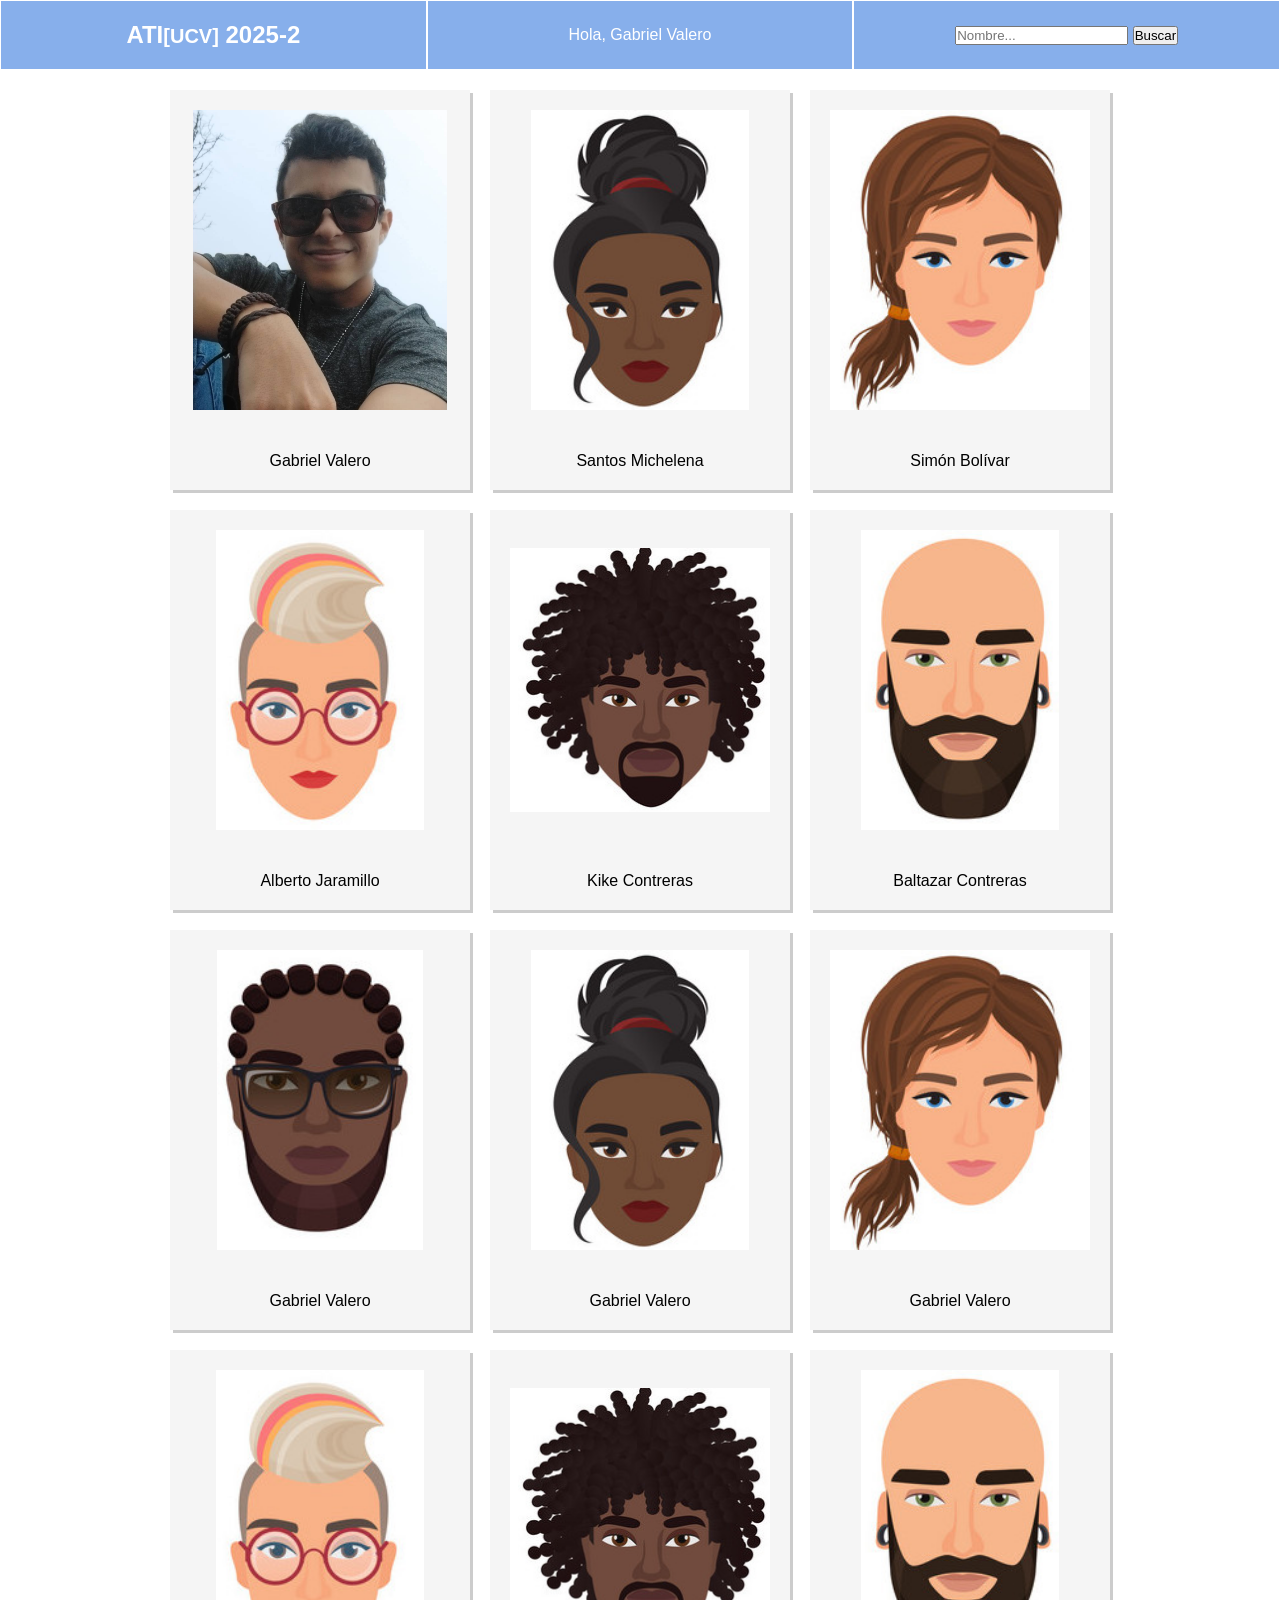
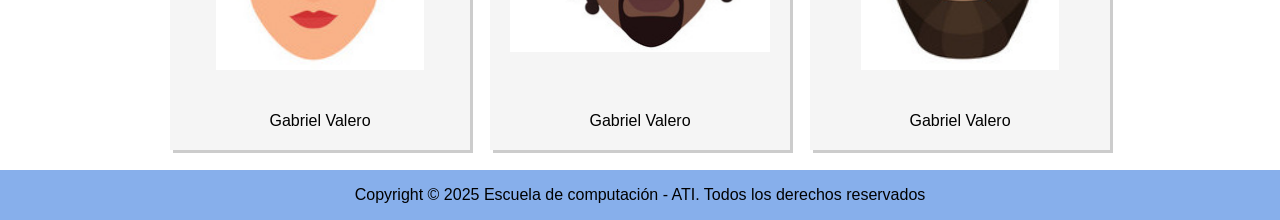
==== index.html @ 056672fb "primera versión página de listado" ====
<!DOCTYPE html>
<html lang="en">
  <head>
    <meta charset="UTF-8" />
    <meta rel="shortcut icon" href="favicon.ico" type="image/x-icon" />
    <meta name="viewport" content="width=device-width, initial-scale=1.0" />
    <title>ATI[UCV] 2025-2</title>
    <style>
      *{
        margin: 0;
        padding: 0;
        box-sizing: border-box;
        font-family: Arial, Helvetica, sans-serif;
      }
      li{
        list-style: none;
      }
      nav{
        background-color: #87AFEB;
        height: 70px;
        color: white;
        display: flex;
        justify-content: center;
        align-items: center;
      }
      nav ul{
        width: 100%;
        height: 100%;
        display: flex;
        justify-content: space-between;
        align-items: center;
        
      }
      nav ul li{
        width: 100%;
        height: 100%;
        border: 1px solid white;
        display: flex;
        justify-content: center;
        align-items: center;
      }
      section, section ul{
        width: 100%;
        height: 100%;
      }
      section ul{
        display: flex;
        flex-wrap: wrap;
        justify-content: center;
        align-items: center;
        gap: 20px;
        padding: 20px;
      }
      section ul li{
        display: flex;
        justify-content: space-between;
        flex-direction: column;
        background-color: #F5F5F5;
        height: 400px;
        width: 300px;
        padding: 20px;
        text-align: center;
        box-shadow: 3px 3px rgba(0,0,0,0.2);
      }
      section ul li img{
        width: 100%;
        height: 300px;
        object-fit: contain;
      }
      footer{
        height: 50px;
        background-color: #87AFEB;
        display: flex;
        justify-content: center;
        align-items: center;
      }
    </style>
  </head>
  <body>
    <header>
      <nav>
        <ul>
          <li>
            <h1>ATI<small>[UCV]</small> 2025-2</h1>
          </li>
          <li>
            <p>Hola, Gabriel Valero</p>
          </li>
          <li>
            <form action="">
              <input type="text" placeholder="Nombre...">
              <input type="submit" value="Buscar" class="submit">
            </form>
          </li>
        </ul>
      </nav>
    </header>

    <section>
      <ul>
        <li>
          <img src="/28187730/28187730.jpg" alt="mi imágen">
          <p>Gabriel Valero</p>
        </li>
        <li>
          <img src="/dummy1/dummy.jpg" alt="">
          <p>Santos Michelena</p>
        </li>
        <li>
          <img src="/dummy2/dummy.jpg" alt="">
          <p>Simón Bolívar</p>
        </li>
        <li>
          <img src="/dummy3/dummy.jpg" alt="">
          <p>Alberto Jaramillo</p>
        </li>
        <li>
          <img src="/dummy4/dummy.jpg" alt="">
          <p>Kike Contreras</p>
        </li>
        <li>
          <img src="/dummy5/dummy.jpg" alt="">
          <p>Baltazar Contreras</p>
        </li>
        <li>
          <img src="/dummy6/dummy.jpg" alt="">
          <p>Gabriel Valero</p>
        </li>
        <li>
          <img src="/dummy1/dummy.jpg" alt="">
          <p>Gabriel Valero</p>
        </li>
        <li>
          <img src="/dummy2/dummy.jpg" alt="">
          <p>Gabriel Valero</p>
        </li>
        <li>
          <img src="/dummy3/dummy.jpg" alt="">
          <p>Gabriel Valero</p>
        </li>
        <li>
          <img src="/dummy4/dummy.jpg" alt="">
          <p>Gabriel Valero</p>
        </li>
        <li>
          <img src="/dummy5/dummy.jpg" alt="">
          <p>Gabriel Valero</p>
        </li>
      </ul>
    </section>

    <footer>
      <p>Copyright © 2025 Escuela de computación - ATI. Todos los derechos reservados</p>
    </footer>
  </body>
</html>
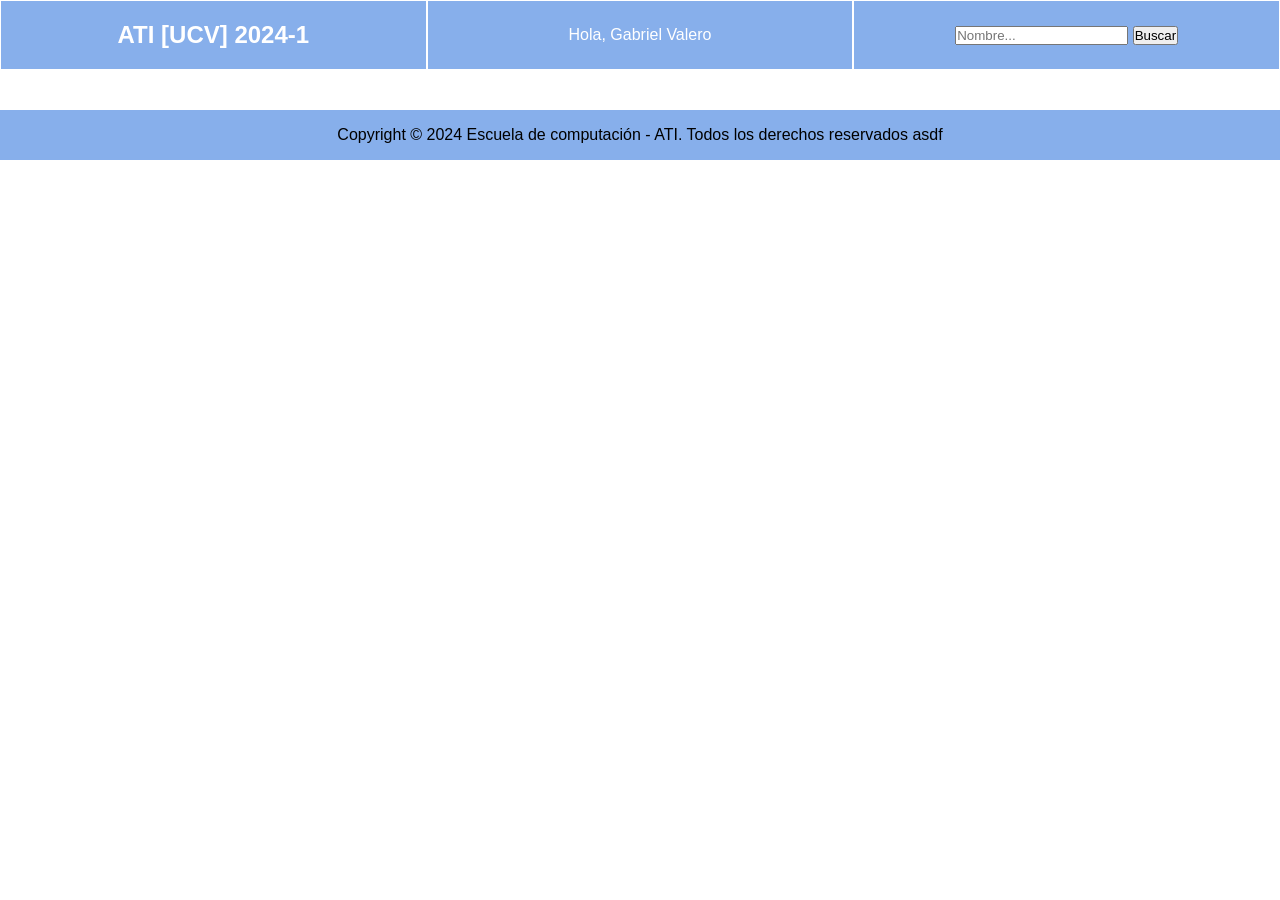
==== commit 775e08b2: "configuración desde javascript" ====
--- a/index.html
+++ b/index.html
@@ -1,156 +1,44 @@
 <!DOCTYPE html>
-<html lang="en">
-  <head>
-    <meta charset="UTF-8" />
-    <meta rel="shortcut icon" href="favicon.ico" type="image/x-icon" />
-    <meta name="viewport" content="width=device-width, initial-scale=1.0" />
-    <title>ATI[UCV] 2025-2</title>
-    <style>
-      *{
-        margin: 0;
-        padding: 0;
-        box-sizing: border-box;
-        font-family: Arial, Helvetica, sans-serif;
-      }
-      li{
-        list-style: none;
-      }
-      nav{
-        background-color: #87AFEB;
-        height: 70px;
-        color: white;
-        display: flex;
-        justify-content: center;
-        align-items: center;
-      }
-      nav ul{
-        width: 100%;
-        height: 100%;
-        display: flex;
-        justify-content: space-between;
-        align-items: center;
-        
-      }
-      nav ul li{
-        width: 100%;
-        height: 100%;
-        border: 1px solid white;
-        display: flex;
-        justify-content: center;
-        align-items: center;
-      }
-      section, section ul{
-        width: 100%;
-        height: 100%;
-      }
-      section ul{
-        display: flex;
-        flex-wrap: wrap;
-        justify-content: center;
-        align-items: center;
-        gap: 20px;
-        padding: 20px;
-      }
-      section ul li{
-        display: flex;
-        justify-content: space-between;
-        flex-direction: column;
-        background-color: #F5F5F5;
-        height: 400px;
-        width: 300px;
-        padding: 20px;
-        text-align: center;
-        box-shadow: 3px 3px rgba(0,0,0,0.2);
-      }
-      section ul li img{
-        width: 100%;
-        height: 300px;
-        object-fit: contain;
-      }
-      footer{
-        height: 50px;
-        background-color: #87AFEB;
-        display: flex;
-        justify-content: center;
-        align-items: center;
-      }
-    </style>
-  </head>
-  <body>
-    <header>
-      <nav>
-        <ul>
-          <li>
-            <h1>ATI<small>[UCV]</small> 2025-2</h1>
-          </li>
-          <li>
-            <p>Hola, Gabriel Valero</p>
-          </li>
-          <li>
-            <form action="">
-              <input type="text" placeholder="Nombre...">
-              <input type="submit" value="Buscar" class="submit">
-            </form>
-          </li>
-        </ul>
-      </nav>
-    </header>
+<html lang="es">
 
-    <section>
+<head>
+  <meta charset="UTF-8" />
+  <meta rel="shortcut icon" href="favicon.ico" type="image/x-icon" />
+  <meta name="viewport" content="width=device-width, initial-scale=1.0" />
+  <title>ATI[UCV] 2025-2</title>
+  <link rel="stylesheet" href="/css/style.css" />
+  <script type="text/javascript" src="/datos/index.json" defer></script>
+  <script type="text/javascript" src="/js/index.js" defer></script>
+
+</head>
+
+<body class="index">
+  <header>
+    <nav>
       <ul>
-        <li>
-          <img src="/28187730/28187730.jpg" alt="mi imágen">
-          <p>Gabriel Valero</p>
+        <li id="nav1">
+        </li>
+        <li id="nav2">
+          <p></p>
         </li>
         <li>
-          <img src="/dummy1/dummy.jpg" alt="">
-          <p>Santos Michelena</p>
-        </li>
-        <li>
-          <img src="/dummy2/dummy.jpg" alt="">
-          <p>Simón Bolívar</p>
-        </li>
-        <li>
-          <img src="/dummy3/dummy.jpg" alt="">
-          <p>Alberto Jaramillo</p>
-        </li>
-        <li>
-          <img src="/dummy4/dummy.jpg" alt="">
-          <p>Kike Contreras</p>
-        </li>
-        <li>
-          <img src="/dummy5/dummy.jpg" alt="">
-          <p>Baltazar Contreras</p>
-        </li>
-        <li>
-          <img src="/dummy6/dummy.jpg" alt="">
-          <p>Gabriel Valero</p>
-        </li>
-        <li>
-          <img src="/dummy1/dummy.jpg" alt="">
-          <p>Gabriel Valero</p>
-        </li>
-        <li>
-          <img src="/dummy2/dummy.jpg" alt="">
-          <p>Gabriel Valero</p>
-        </li>
-        <li>
-          <img src="/dummy3/dummy.jpg" alt="">
-          <p>Gabriel Valero</p>
-        </li>
-        <li>
-          <img src="/dummy4/dummy.jpg" alt="">
-          <p>Gabriel Valero</p>
-        </li>
-        <li>
-          <img src="/dummy5/dummy.jpg" alt="">
-          <p>Gabriel Valero</p>
+          <form action="">
+            <input type="text" class="buscar">
+            <button></button>
+          </form>
         </li>
       </ul>
-    </section>
+    </nav>
+  </header>
 
-    <footer>
-      <p>Copyright © 2025 Escuela de computación - ATI. Todos los derechos reservados</p>
-    </footer>
-  </body>
-</html>
+  <section>
+    <ul>
+    </ul>
+  </section>
+
+  <footer>
+    <p></p>
+  </footer>
+</body>
+
+</html>
--- a/css/style.css
+++ b/css/style.css
@@ -0,0 +1,210 @@
+/* index */
+
+* {
+    margin: 0;
+    padding: 0;
+    box-sizing: border-box;
+    font-family: Arial, Helvetica, sans-serif;
+}
+
+li {
+    list-style: none;
+}
+
+.index nav {
+    background-color: #87AFEB;
+    height: 70px;
+    color: white;
+    display: flex;
+    justify-content: center;
+    align-items: center;
+}
+
+.index nav ul {
+    width: 100%;
+    height: 100%;
+    display: flex;
+    justify-content: space-between;
+    align-items: center;
+
+}
+
+.index nav ul li {
+    width: 100%;
+    height: 100%;
+    border: 1px solid white;
+    display: flex;
+    justify-content: center;
+    align-items: center;
+}
+
+.index section,
+.index section ul {
+    width: 100%;
+    height: 100%;
+}
+
+.index section ul {
+    display: flex;
+    flex-wrap: wrap;
+    justify-content: center;
+    align-items: center;
+    gap: 20px;
+    padding: 20px;
+}
+
+.index section ul li {
+    display: flex;
+    justify-content: space-between;
+    flex-direction: column;
+    background-color: #F5F5F5;
+    height: 400px;
+    width: 300px;
+    padding: 20px;
+    text-align: center;
+    box-shadow: 3px 3px rgba(0, 0, 0, 0.2);
+}
+
+.index section ul li:hover {
+    background-color: #A0C3D7;
+    transform: rotate(5deg) scale(1.05);
+}
+
+.index section ul li img {
+    width: 100%;
+    height: 300px;
+    object-fit: contain;
+}
+
+.index footer {
+    height: 50px;
+    background-color: #87AFEB;
+    display: flex;
+    justify-content: center;
+    align-items: center;
+}
+
+.index .grande{
+    display: none;
+}
+
+/* Perfil */
+
+.perfil img {
+    object-fit: cover;
+    border-top-left-radius: 60px;
+    height: 346px;
+    width: 100%;
+}
+
+.perfil .container {
+    display: flex;
+    flex-direction: column;
+    align-items: center;
+    justify-content: center;
+    gap: 10px;
+    width: 100%;
+    max-width: 900px;
+    margin: 10px;
+}
+
+.perfil h1 {
+    margin-top: 0;
+    font-family: system-ui, -apple-system, BlinkMacSystemFont, 'Segoe UI', Roboto, Oxygen, Ubuntu, Cantarell, 'Open Sans', 'Helvetica Neue', sans-serif;
+    font-size: 40px;
+}
+
+.perfil .description {
+    font-style: italic;
+    font-family: system-ui, -apple-system, BlinkMacSystemFont, 'Segoe UI', Roboto, Oxygen, Ubuntu, Cantarell, 'Open Sans', 'Helvetica Neue', sans-serif;
+}
+
+.perfil .textContainer {
+    border: 2px solid black;
+    padding: 10px;
+    box-shadow: 4px 4px rgba(0, 0, 0, 0.2);
+}
+
+.perfil .info {
+    display: flex;
+    flex-direction: row;
+}
+
+.perfil .info p {
+    width: 50%;
+    margin-top: 7px;
+    margin-bottom: 0;
+}
+
+.perfil p{
+    font-size: 23px;
+}
+.perfil .lng {
+    font-weight: bold;
+}
+
+.perfil .contact {
+    margin-top: 15px;
+    display: flex;
+    align-items: center;
+}
+
+.perfil .contact p {
+    margin: 0;
+}
+
+.perfil a {
+    color: orange;
+}
+
+.perfil a:hover {
+    color: red;
+}
+
+.perfil #grande {
+    display: none;
+}
+@media (min-width: 480px) {
+    .perfil h1{
+        font-size: 40px;
+    }
+    .perfil p{
+        font-size: 20px;
+    }
+}
+
+@media (min-width: 769px) {
+
+    .perfil h1{
+        font-size: 30px;
+    }
+    .perfil p{
+        font-size: 15px;
+    }
+
+    .perfil .container {
+        flex-direction: row;
+    }
+
+    .perfil img {
+        width: 100%;
+
+    }
+    .perfil #grande {
+        display: block;
+    }
+    .perfil #peque {
+        display: none;
+    }
+    .index .grande {
+        display: block;
+    }
+    .index .peque {
+        display: none;
+    }
+    .perfil img {
+        object-fit: cover;
+        border-top-left-radius: 60px;
+        height: 346px;
+    }
+}
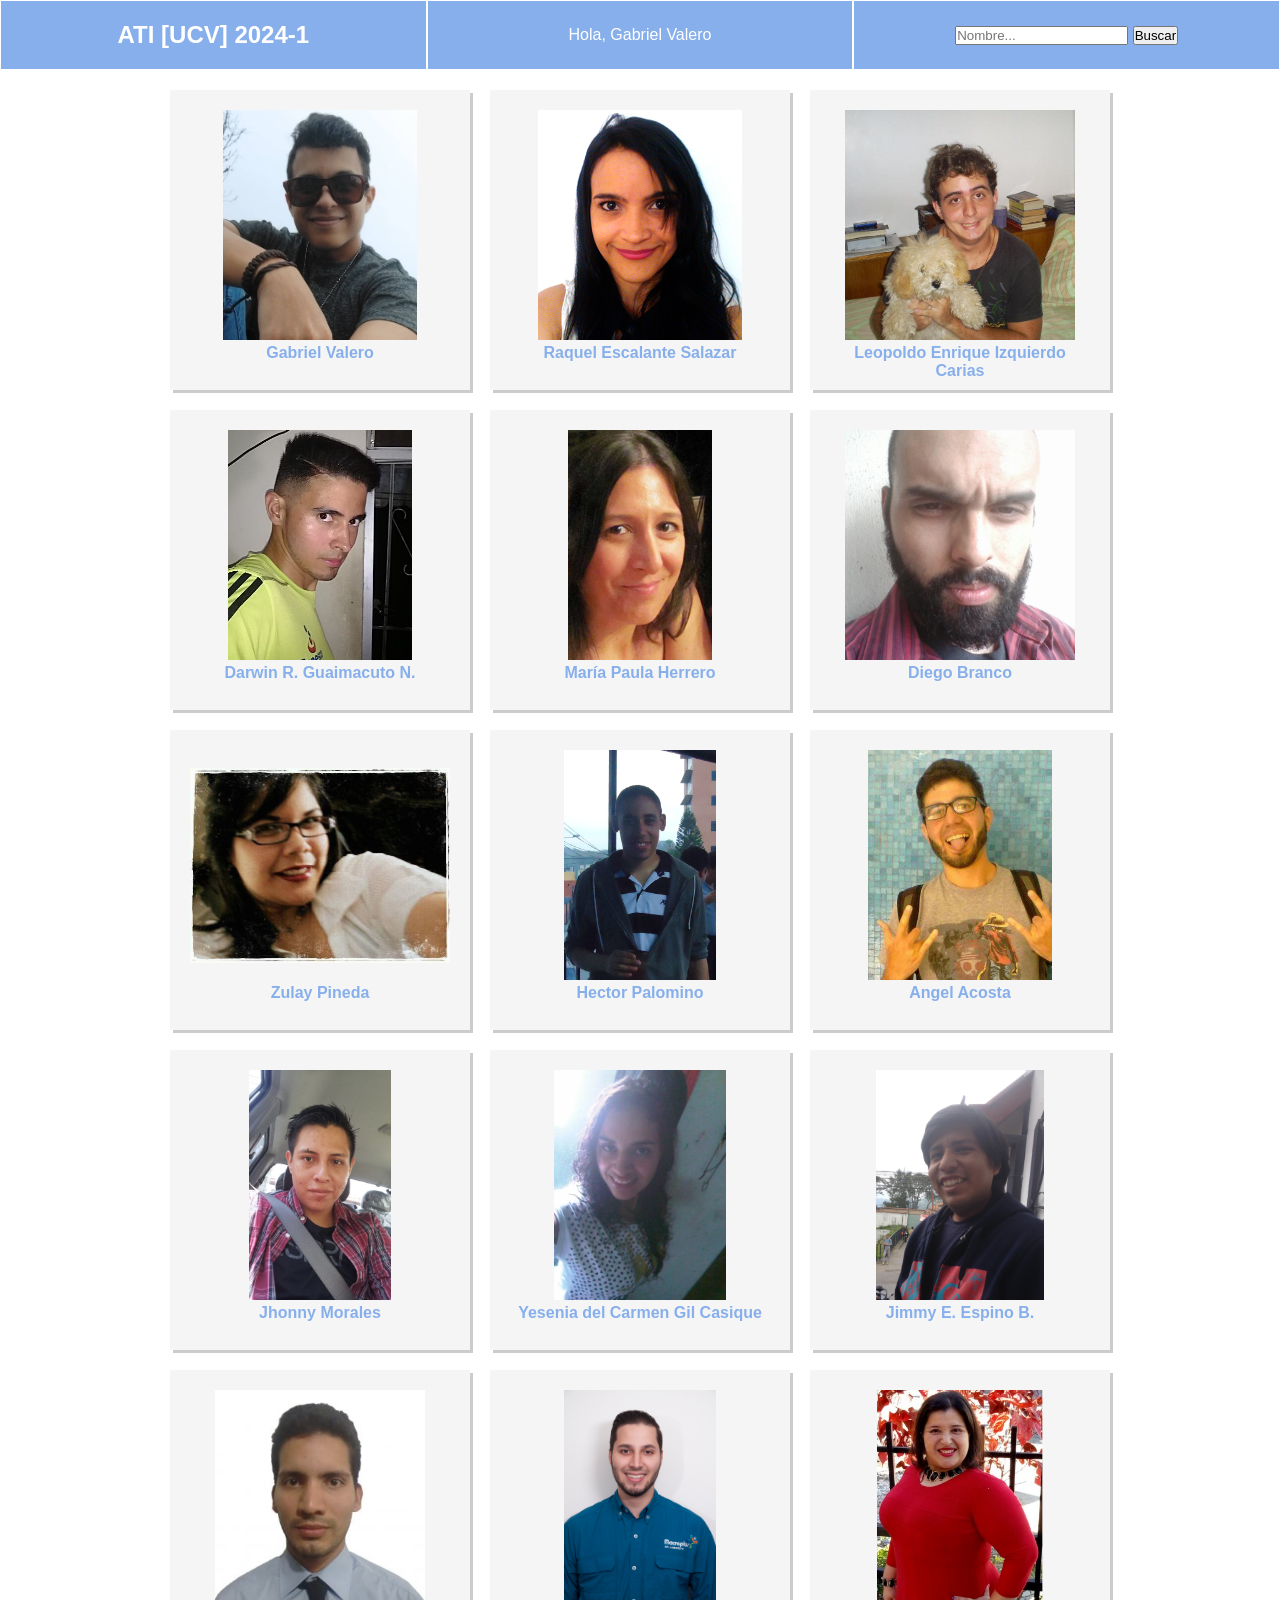
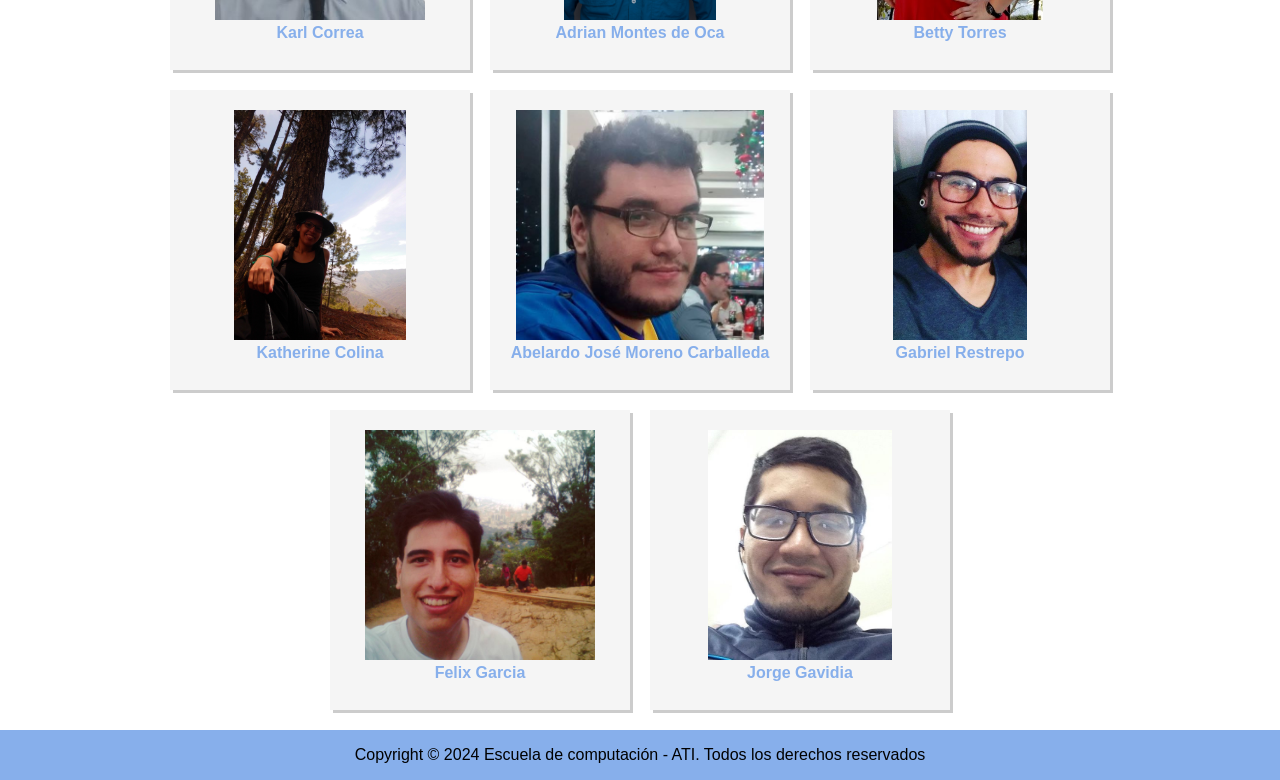
==== commit 86d2c60e: "Correcciones de las anteriores entregas" ====
--- a/index.html
+++ b/index.html
@@ -3,7 +3,7 @@
 
 <head>
   <meta charset="UTF-8" />
-  <meta rel="shortcut icon" href="favicon.ico" type="image/x-icon" />
+  <link rel="shortcut icon" href="favicon.ico" type="image/x-icon" />
   <meta name="viewport" content="width=device-width, initial-scale=1.0" />
   <title>ATI[UCV] 2025-2</title>
   <link rel="stylesheet" href="/css/style.css" />
--- a/css/style.css
+++ b/css/style.css
@@ -11,7 +11,7 @@
     list-style: none;
 }
 
-.index nav {
+nav {
     background-color: #87AFEB;
     height: 70px;
     color: white;
@@ -20,7 +20,7 @@
     align-items: center;
 }
 
-.index nav ul {
+nav ul {
     width: 100%;
     height: 100%;
     display: flex;
@@ -29,7 +29,7 @@
 
 }
 
-.index nav ul li {
+nav ul li {
     width: 100%;
     height: 100%;
     border: 1px solid white;
@@ -52,13 +52,17 @@
     gap: 20px;
     padding: 20px;
 }
-
+.index a{
+    text-decoration: none;
+    color: black;
+
+}
 .index section ul li {
     display: flex;
     justify-content: space-between;
     flex-direction: column;
     background-color: #F5F5F5;
-    height: 400px;
+    height: 300px;
     width: 300px;
     padding: 20px;
     text-align: center;
@@ -70,22 +74,24 @@
     transform: rotate(5deg) scale(1.05);
 }
 
-.index section ul li img {
-    width: 100%;
-    height: 300px;
+.index section ul li a img {
+    width: 100%;
+    height: 230px;
     object-fit: contain;
 }
-
-.index footer {
-    height: 50px;
+.index section ul li a p {
+    color: #87AFEB;
+    font-weight: 600;
+}
+
+footer {
+    min-height: 50px;
+    padding-top: 10px;
+    padding-bottom: 10px;
     background-color: #87AFEB;
     display: flex;
     justify-content: center;
     align-items: center;
-}
-
-.index .grande{
-    display: none;
 }
 
 /* Perfil */
@@ -93,7 +99,7 @@
 .perfil img {
     object-fit: cover;
     border-top-left-radius: 60px;
-    height: 346px;
+    height: 300px;
     width: 100%;
 }
 
@@ -106,6 +112,7 @@
     width: 100%;
     max-width: 900px;
     margin: 10px;
+    padding: 30px;
 }
 
 .perfil h1 {
@@ -121,11 +128,17 @@
 
 .perfil .textContainer {
     border: 2px solid black;
+    height: 100%;
     padding: 10px;
+    display: flex;
+    flex-direction: column;
+    align-items: center;
+    justify-content: space-around;
     box-shadow: 4px 4px rgba(0, 0, 0, 0.2);
 }
 
 .perfil .info {
+    width: 100%;
     display: flex;
     flex-direction: row;
 }
@@ -157,13 +170,13 @@
     color: orange;
 }
 
-.perfil a:hover {
+.perfil a:active {
     color: red;
 }
-
-.perfil #grande {
-    display: none;
-}
+.vacio{
+    color: #87AFEB
+}
+
 @media (min-width: 480px) {
     .perfil h1{
         font-size: 40px;
@@ -181,30 +194,18 @@
     .perfil p{
         font-size: 15px;
     }
-
+    
     .perfil .container {
         flex-direction: row;
-    }
-
+        height: 450px;
+    }
     .perfil img {
         width: 100%;
 
     }
-    .perfil #grande {
-        display: block;
-    }
-    .perfil #peque {
-        display: none;
-    }
-    .index .grande {
-        display: block;
-    }
-    .index .peque {
-        display: none;
-    }
     .perfil img {
-        object-fit: cover;
+        object-fit: contain;
         border-top-left-radius: 60px;
-        height: 346px;
+        height: 100%;
     }
 }
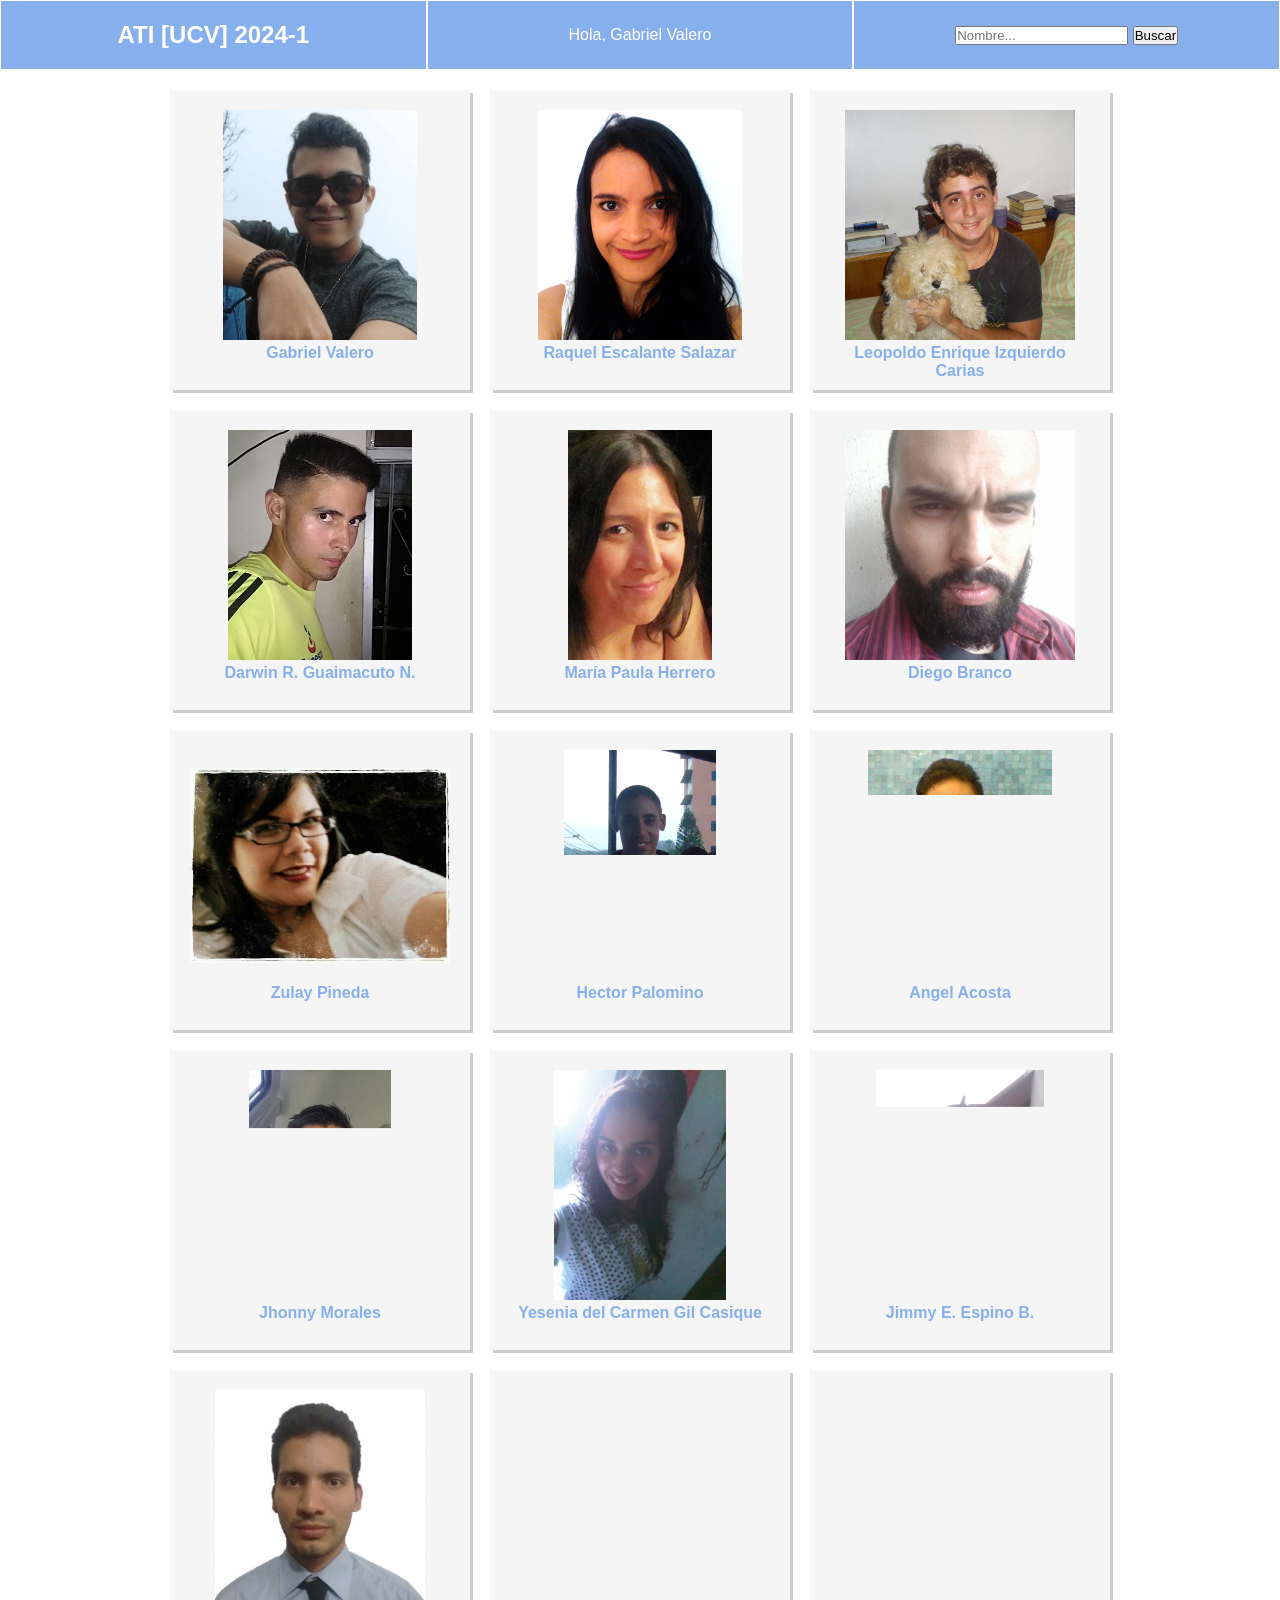
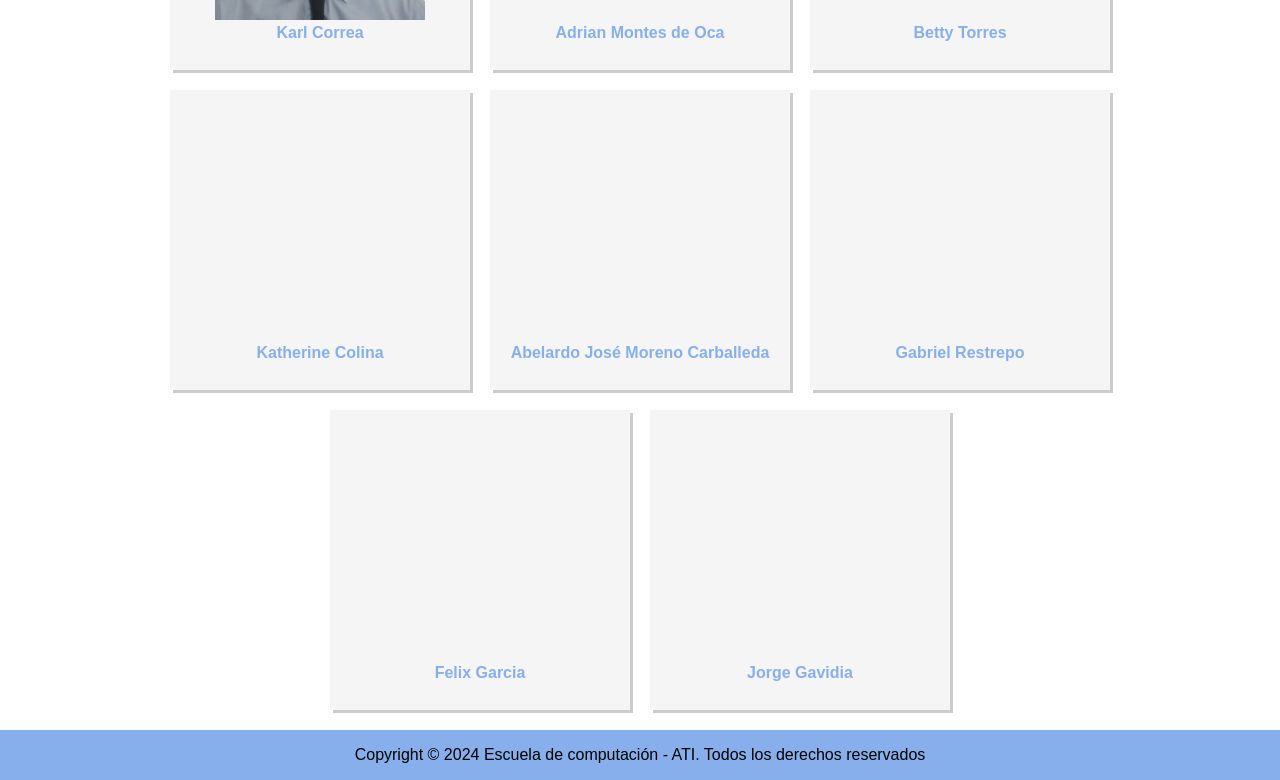
==== commit 8cb349e5: "Modificaciones de optimizacion" ====
--- a/index.html
+++ b/index.html
@@ -32,7 +32,7 @@
   </header>
 
   <section>
-    <ul>
+    <ul class="perfilesList">
     </ul>
   </section>
 
--- a/css/style.css
+++ b/css/style.css
@@ -38,13 +38,14 @@
     align-items: center;
 }
 
-.index section,
-.index section ul {
-    width: 100%;
-    height: 100%;
-}
-
-.index section ul {
+.sectionPerfiles{
+    width: 100%;
+    height: 100%;
+}
+
+.perfilesList {
+    width: 100%;
+    height: 100%;
     display: flex;
     flex-wrap: wrap;
     justify-content: center;
@@ -57,7 +58,7 @@
     color: black;
 
 }
-.index section ul li {
+.perfilElement {
     display: flex;
     justify-content: space-between;
     flex-direction: column;
@@ -69,17 +70,17 @@
     box-shadow: 3px 3px rgba(0, 0, 0, 0.2);
 }
 
-.index section ul li:hover {
+.perfilElement:hover {
     background-color: #A0C3D7;
     transform: rotate(5deg) scale(1.05);
 }
 
-.index section ul li a img {
+.perfilElement img {
     width: 100%;
     height: 230px;
     object-fit: contain;
 }
-.index section ul li a p {
+.textPerfil {
     color: #87AFEB;
     font-weight: 600;
 }
